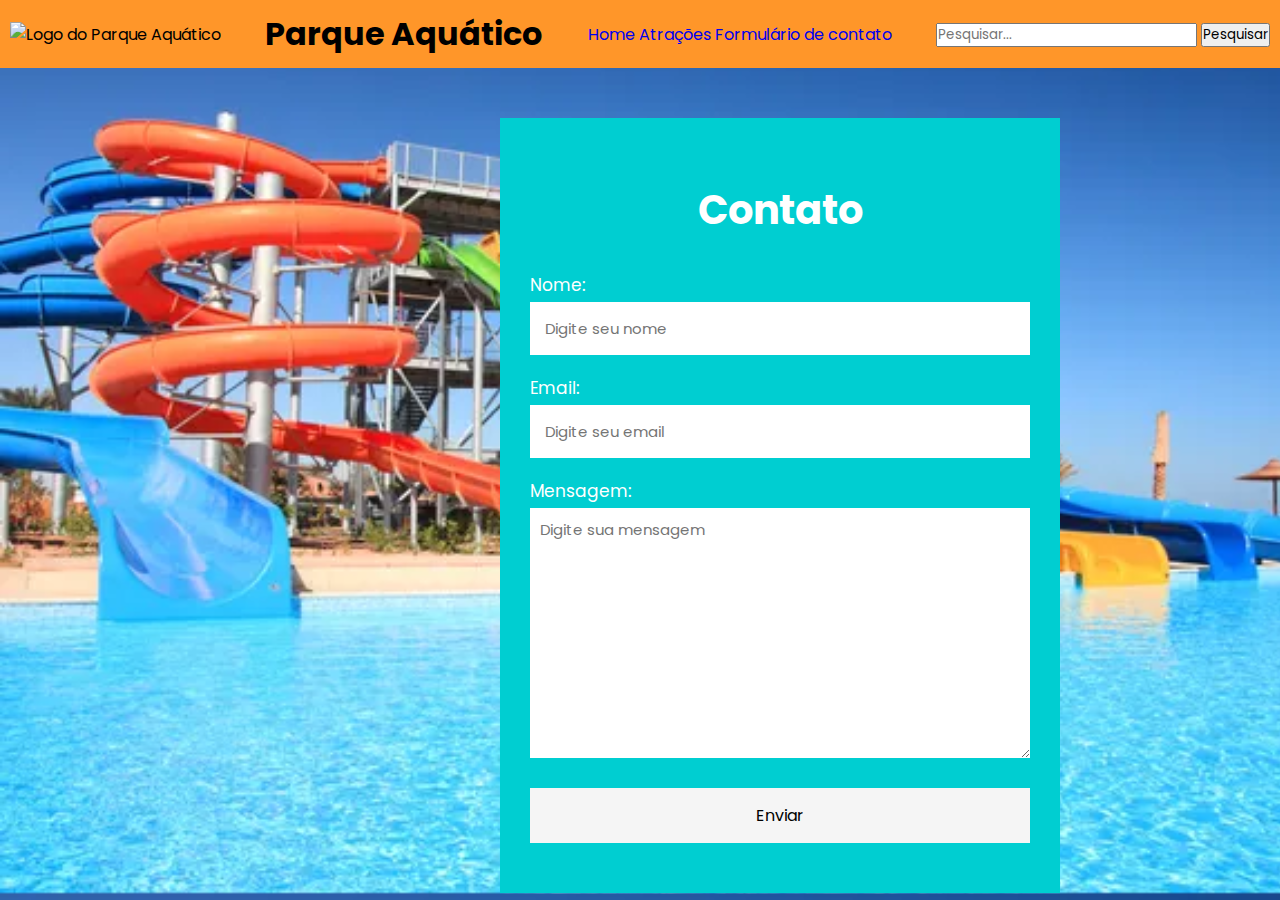
==== contato.html @ 7379f58d "contato" ====
<!DOCTYPE html>
<html lang="pt-br">
<head>
    <meta charset="UTF-8">
    <meta http-equiv="X-UA-Compatible" content="IE=edge">
    <meta name="viewport" content="width=device-width, initial-scale=1.0">
    <link rel="stylesheet" href="contato.css">
    <title>Formulário</title>
</head>
<body>
    <header>
        <img src="images/logo.png" alt="Logo do Parque Aquático">
        <h1>Parque Aquático</h1>
        <!-- Links -->
        <nav>
          <a href="index.html">Home</a>
          <a href="atracoes.html" class="nav1">Atrações</a>
          <a href="contato.html">Formulário de contato</a>
        </nav>
        <!-- Barra de pesquisa -->
        <div class="pesquisa">
          <input type="text" placeholder="Pesquisar...">
          <button type="submit">Pesquisar</button>
        </div>
      </header>
      
      <section>
        <h2>Contato</h2>
        <form action="https://api.staticforms.xyz/submit" method="post">
            <label>Nome:</label>
            <input type="text" name="name" placeholder="Digite seu nome" autocomplete="off" required>
            <label>Email:</label>
            <input type="email" name="email" placeholder="Digite seu email" autocomplete="off" required>
            <label>Mensagem:</label>
            <textarea name="message" cols="30" rows="10" placeholder="Digite sua mensagem" required></textarea>
            <button type="submit">Enviar</button>

            <input type="hidden" name="accessKey" value="042be0d3-84fa-4ae8-aaed-2434cda72cac">
            <input type="hidden" name="redirectTo" value="http://127.0.0.1:5501/obrigado.html">
        </form>
    </section>
</body>
</html>
---- contato.css ----
@import url('https://fonts.googleapis.com/css2?family=Poppins:ital,wght@0,100;0,200;0,300;0,400;0,500;0,600;0,700;0,800;0,900;1,100;1,200;1,300;1,400;1,500;1,600;1,700;1,800;1,900&family=Sawarabi+Gothic&display=swap');

:root {
    --laranja: #ff9629;
    --azul: rgb(58, 203, 203)
}

* {
    text-decoration: none;
    margin: 0;
    padding: 0;
    font-family:'Poppins', sans-serif;
}
body{

    background-image: url(imgs/parque\ 2.jpg);
    background-size: cover;
   
  
    
}
header {
    display: flex;
    justify-content: space-between;
    padding: 10px 10px;
    align-items: center;
    background-color: var(--laranja);
    text-decoration: none;
}
section{
    
    align-items: flex-end;
    justify-content: center;
    flex-direction: column;
    padding: 30px;
    background: darkturquoise;
    width: 500px;
    margin-left: 500px;
    margin-top: 50px;
   
}
section h2{
    color: #ffff;
    font-size: 2.5rem;
    margin: 2rem;
    text-align: center;
}
section form{
    display: flex;
    flex-direction: column;
    width: 100%;
}
form label{
    color: #ffff;
    font-size: 17px;
    margin-bottom: 4px;
}
form input{
    padding: 15px;
    outline: none;
    border: 0;
    margin-bottom: 20px;
    font-size: 15px;
    transition: all 0.5s;
}
form input:focus{
    border-radius: 16px;
}
form textarea{
    padding: 10px;
    outline: none;
    border: 0;
    font-size: 15px;
    margin-bottom: 30px;
    transition: all 0.5s;
}
form textarea:focus{
    border-radius: 16px;
}
form button{
    padding: 15px;
    cursor: pointer;
    font-size: 16px;
    background: transparent;
    background-color: #f5f5f5;
    transition: all 1s;
    margin-bottom: 20px;
    border: #f5f5f5;
}
 
button:hover { background-color: #ffffffdf; }
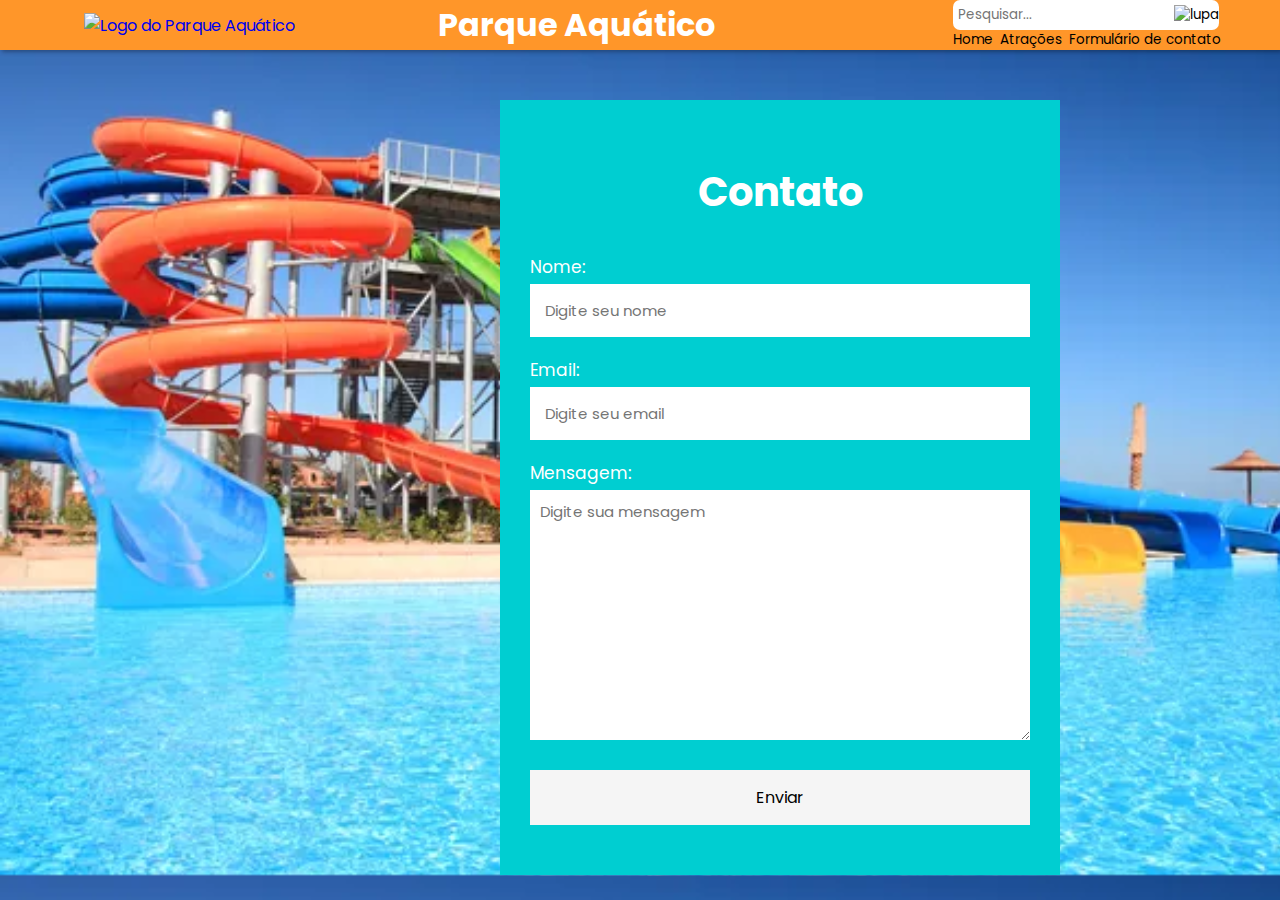
==== commit eaa6300d: "." ====
--- a/contato.html
+++ b/contato.html
@@ -4,26 +4,39 @@
     <meta charset="UTF-8">
     <meta http-equiv="X-UA-Compatible" content="IE=edge">
     <meta name="viewport" content="width=device-width, initial-scale=1.0">
+    <link rel="shortcut icon" href="#" type="image/x-icon" />
     <link rel="stylesheet" href="contato.css">
     <title>Formulário</title>
 </head>
 <body>
-    <header>
-        <img src="images/logo.png" alt="Logo do Parque Aquático">
-        <h1>Parque Aquático</h1>
-        <!-- Links -->
-        <nav>
-          <a href="index.html">Home</a>
-          <a href="atracoes.html" class="nav1">Atrações</a>
-          <a href="contato.html">Formulário de contato</a>
-        </nav>
-        <!-- Barra de pesquisa -->
-        <div class="pesquisa">
-          <input type="text" placeholder="Pesquisar...">
-          <button type="submit">Pesquisar</button>
-        </div>
-      </header>
-      
+  <header>
+    <div class="div-logo">
+      <a href="#"><img src="assets/logo.png" alt="Logo do Parque Aquático" id="logo-img"></a>
+    </div>
+    <h1>Parque Aquático</h1>
+    <!-- Links -->
+
+    <div class="div-hamburguer">
+      <button id="hamburguer"><img src="assets/hamburguer.png" alt=""></button>
+    </div>
+
+    <div class="header-direita" id="menu">
+      <button id="botao-fechar"><img src="assets/fechar.png" alt=""></button>
+
+      <nav class="nav-header">
+        <a href="index.html">Home</a>
+        <a href="atracoes.html">Atrações</a>
+        <a href="contato.html">Formulário de contato</a>
+      </nav>
+      <!-- Barra de pesquisa -->
+      <div class="pesquisa">
+        <input type="text" placeholder="Pesquisar..."  id="pesquisar">
+        <button type="submit" id="pesquisa-button"><img src="assets/lupa.png" alt="lupa"></button>
+      </div>
+    </div>
+  </header>
+  <script src="hamburguer.js"></script>
+  
       <section>
         <h2>Contato</h2>
         <form action="https://api.staticforms.xyz/submit" method="post">
--- a/contato.css
+++ b/contato.css
@@ -15,17 +15,82 @@
 
     background-image: url(imgs/parque\ 2.jpg);
     background-size: cover;
-   
-  
+    width: 100%;
     
 }
 header {
     display: flex;
-    justify-content: space-between;
-    padding: 10px 10px;
+    flex-direction: row;
+    justify-content: space-around;
     align-items: center;
-    background-color: var(--laranja);
-    text-decoration: none;
+    background-color: #ff9629;
+    color: white;
+    box-shadow: 2px 2px 4px rgba(0, 0, 0, 0.3);
+}
+
+#botao-fechar {
+    display: none;
+}
+
+#hamburguer {
+    display: none;
+}
+
+.header-direita {
+    display: flex;
+    flex-direction: column-reverse;
+}
+
+#logo-img {
+    height: 90px;
+}
+
+#pesquisar {
+    border-radius: 7px;
+    outline: none;
+    border: none;
+    padding: 5px;
+    width: 256px;
+}
+
+.pesquisa {
+    position: relative;
+    /* background-color: red; */
+    width: fit-content;
+}
+
+#pesquisa-button img {
+    height: 20px;
+}
+
+#pesquisa-button {
+    border: none;
+    background-color: #ff982900;
+    position: absolute;
+    right: 0;
+    top: 15%;
+}
+
+.nav-header {
+    font-size: 13.5px;
+    display: flex;
+    flex-direction: row;
+    gap: 7px;
+}
+
+.nav-header a {
+    color: black;
+}
+
+.nav-header a:hover {
+    color: rgb(27, 92, 255);
+}
+
+.div-logo {
+    width: 260px;
+    /* background-color: red; */
+    display: flex;
+    justify-content: center;
 }
 section{
     
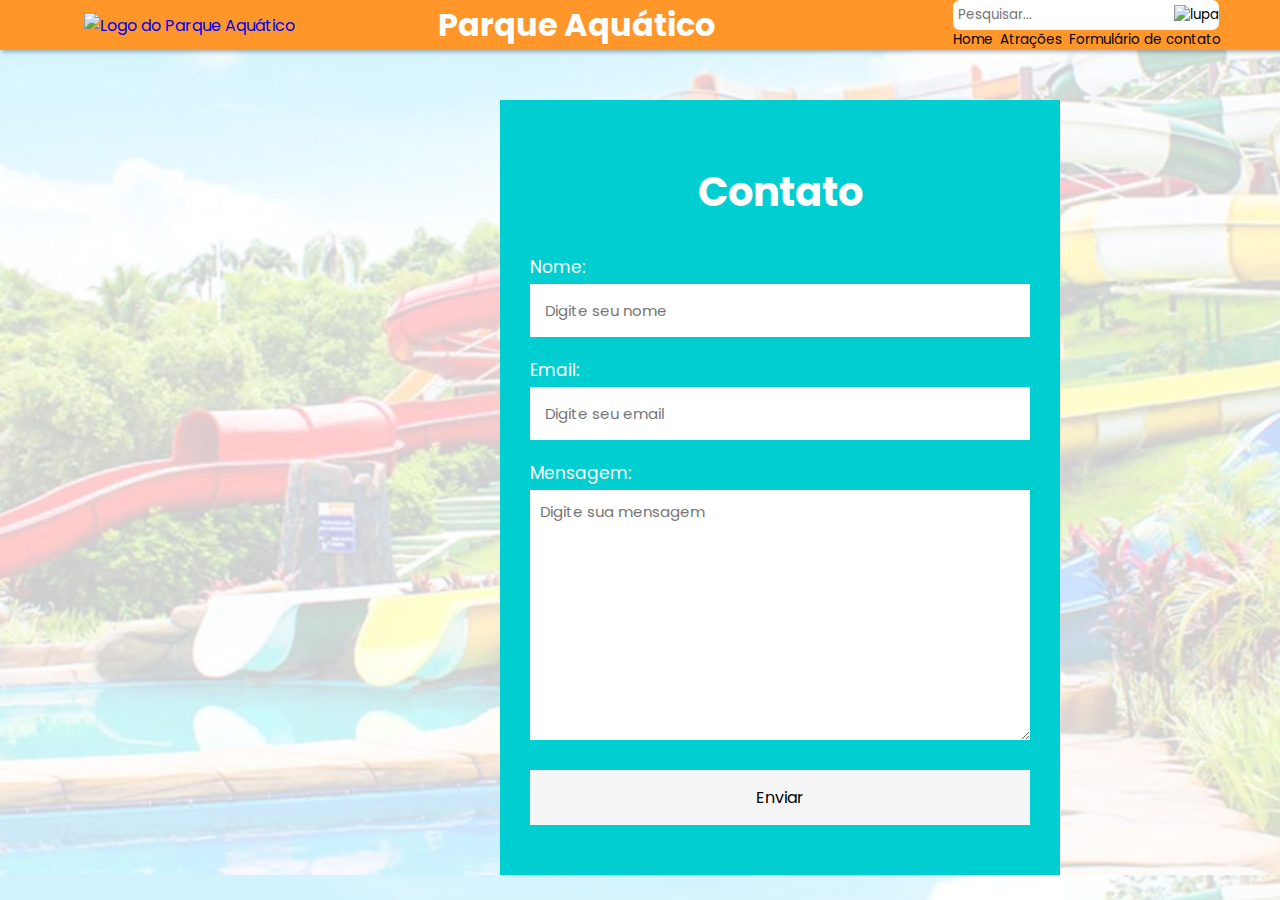
==== commit 085cac4a: "Merge branch 'main' of https://github.com/uAbyzou/parque-aquatico" ====
--- a/contato.html
+++ b/contato.html
@@ -15,14 +15,14 @@
     </div>
     <h1>Parque Aquático</h1>
     <!-- Links -->
-
+  
     <div class="div-hamburguer">
-      <button id="hamburguer"><img src="assets/hamburguer.png" alt=""></button>
+      <button id="hamburguer"><img src="atracoes/assets/hamburguer.png" alt=""></button>
     </div>
-
+  
     <div class="header-direita" id="menu">
-      <button id="botao-fechar"><img src="assets/fechar.png" alt=""></button>
-
+      <button id="botao-fechar"><img src="atracoes/assets/fechar.png" alt=""></button>
+  
       <nav class="nav-header">
         <a href="index.html">Home</a>
         <a href="atracoes.html">Atrações</a>
@@ -31,11 +31,11 @@
       <!-- Barra de pesquisa -->
       <div class="pesquisa">
         <input type="text" placeholder="Pesquisar..."  id="pesquisar">
-        <button type="submit" id="pesquisa-button"><img src="assets/lupa.png" alt="lupa"></button>
+        <button type="submit" id="pesquisa-button"><img src="atracoes/assets/lupa.png" alt="lupa"></button>
       </div>
     </div>
-  </header>
-  <script src="hamburguer.js"></script>
+       </header>
+  <script src="atracoes/hamburguer.js"></script>
   
       <section>
         <h2>Contato</h2>
--- a/contato.css
+++ b/contato.css
@@ -93,7 +93,6 @@
     justify-content: center;
 }
 section{
-    
     align-items: flex-end;
     justify-content: center;
     flex-direction: column;
@@ -153,4 +152,124 @@
     border: #f5f5f5;
 }
  
-button:hover { background-color: #ffffffdf; }+button:hover { background-color: #ffffffdf; }
+
+@media screen and (max-width: 990px) {
+    .principais {
+        flex-direction: column;
+    }
+}
+
+/*  */
+/*  */
+/*  */
+/*  */
+.container {
+    text-align: center;
+        
+}
+
+.heading {
+    color: #ff9629;
+}
+
+
+
+
+footer div a {
+    text-align: center;
+    margin: 20px;
+    margin-top: px;
+}
+
+
+body{
+    background-image: url(fundo2.jpg);
+    background-size: cover;
+    
+}
+
+.imga {
+    background-size: cover;
+} 
+
+@media (max-width: 992px) {
+    #botao-fechar {
+        display: block;
+    }
+    
+    #hamburguer {
+        display: block;
+    }
+
+    header h1 {
+        font-size: 15px;
+    }
+
+    #logo-img { 
+        height: 60px;
+    }
+
+    .div-logo {
+        width: 73.73px;
+    }
+
+    .div-hamburguer {
+        width: 73px;
+    }
+
+    #hamburguer {
+        height: 25px;
+        width: 25px;
+        background: none;
+        border: none;
+    }
+
+    #hamburguer img {
+        height: 25px;
+        width: 25px;
+    }
+
+    .desativado {
+        display: none;
+    }
+
+    .hamburguer-on {
+        display: flex;
+        flex-direction: column-reverse;
+        position: absolute;
+        background-color: #ffa545;
+        padding: 30px 15px 15px 15px;
+        border-radius: 7px;
+        top: 0;
+        gap: 10px;
+    }
+
+    .header-direita {
+        display: none;
+        flex-direction: column-reverse;
+    }
+
+    #pesquisar {
+        width: 150px;
+    }
+
+    .nav-header {
+        flex-direction: column;
+        align-items: center;
+    }
+
+    #botao-fechar {
+        height: 25px;
+        width: 25px;
+        background: none;
+        border: none;
+        position: absolute;
+        right: 0;
+        top: 0;
+    }
+
+    #botao-fechar img {
+        height: 25px;
+    }
+}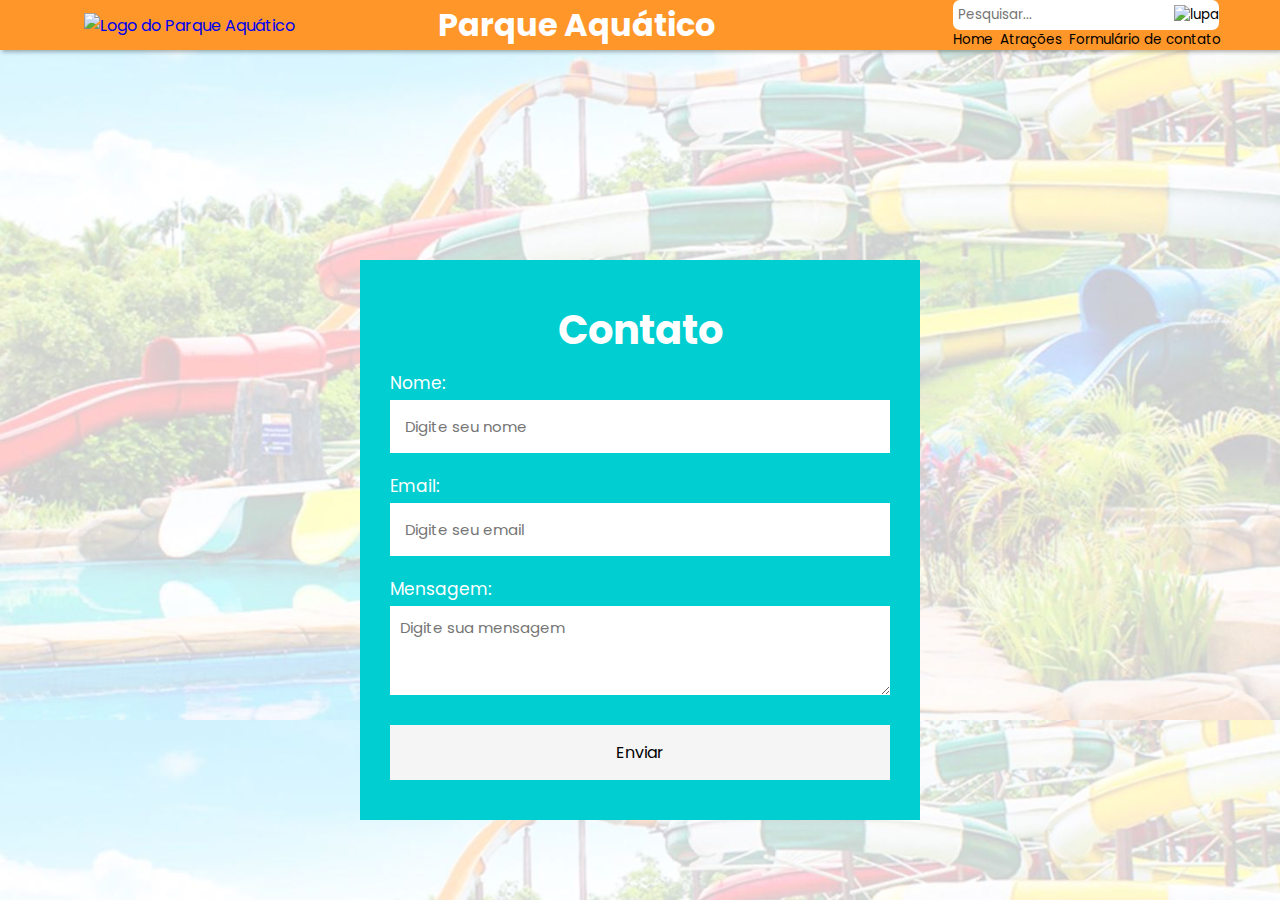
==== commit 383001e0: "corrigido" ====
--- a/contato.html
+++ b/contato.html
@@ -45,7 +45,7 @@
             <label>Email:</label>
             <input type="email" name="email" placeholder="Digite seu email" autocomplete="off" required>
             <label>Mensagem:</label>
-            <textarea name="message" cols="30" rows="10" placeholder="Digite sua mensagem" required></textarea>
+            <textarea name="message" cols="10" rows="3" placeholder="Digite sua mensagem" required></textarea>
             <button type="submit">Enviar</button>
 
             <input type="hidden" name="accessKey" value="042be0d3-84fa-4ae8-aaed-2434cda72cac">
--- a/contato.css
+++ b/contato.css
@@ -93,20 +93,22 @@
     justify-content: center;
 }
 section{
-    align-items: flex-end;
+    position: absolute;
+    align-items: center;
     justify-content: center;
     flex-direction: column;
     padding: 30px;
     background: darkturquoise;
     width: 500px;
-    margin-left: 500px;
-    margin-top: 50px;
-   
+    height: 500px;
+    top: 60%;
+    left: 50%;
+    transform: translate(-50%, -50%);
 }
 section h2{
     color: #ffff;
     font-size: 2.5rem;
-    margin: 2rem;
+    margin: 10px;
     text-align: center;
 }
 section form{
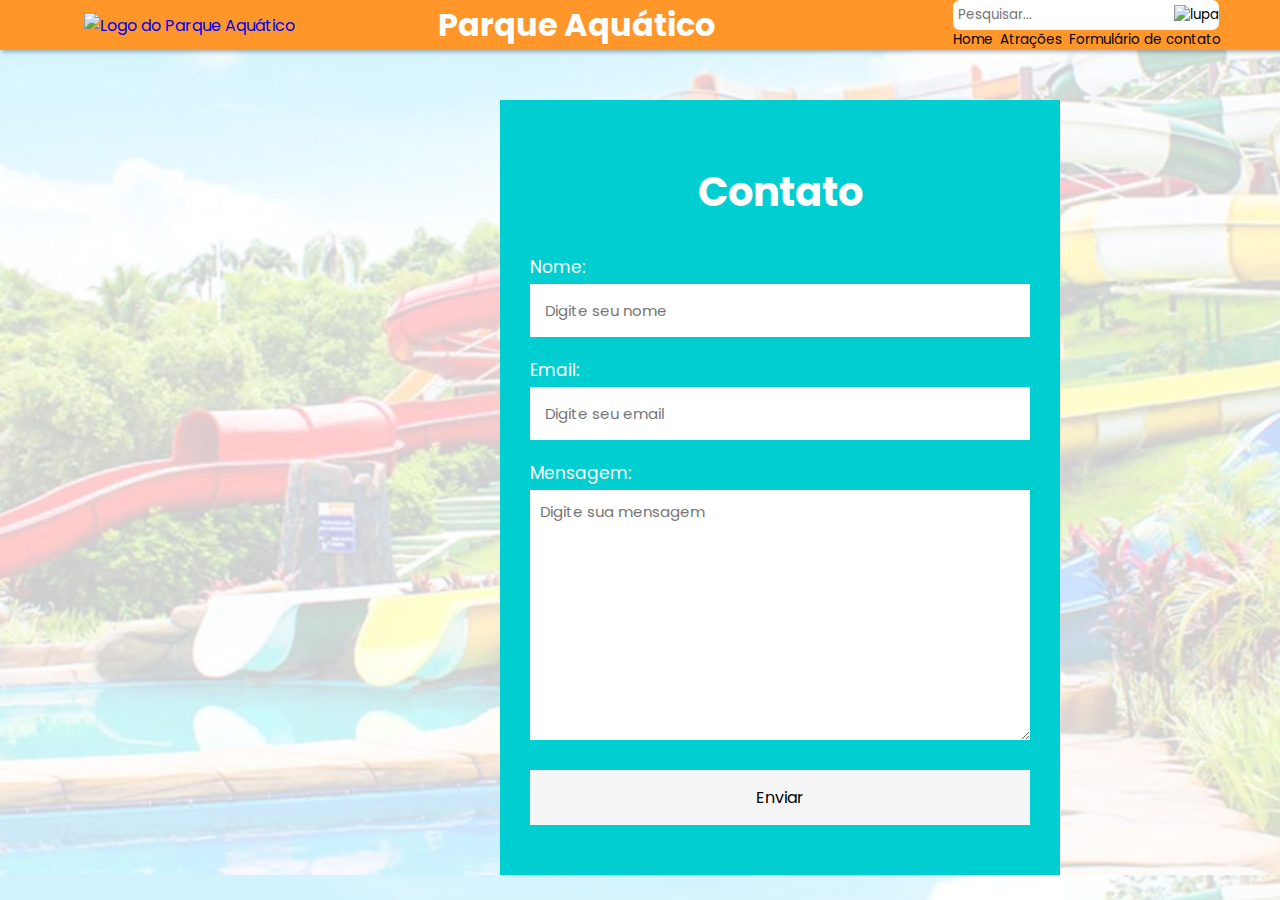
==== commit 4a5f3574: "." ====
--- a/contato.html
+++ b/contato.html
@@ -45,7 +45,7 @@
             <label>Email:</label>
             <input type="email" name="email" placeholder="Digite seu email" autocomplete="off" required>
             <label>Mensagem:</label>
-            <textarea name="message" cols="10" rows="3" placeholder="Digite sua mensagem" required></textarea>
+            <textarea name="message" cols="30" rows="10" placeholder="Digite sua mensagem" required></textarea>
             <button type="submit">Enviar</button>
 
             <input type="hidden" name="accessKey" value="042be0d3-84fa-4ae8-aaed-2434cda72cac">
--- a/contato.css
+++ b/contato.css
@@ -93,22 +93,21 @@
     justify-content: center;
 }
 section{
-    position: absolute;
-    align-items: center;
+    
+    align-items: flex-end;
     justify-content: center;
     flex-direction: column;
     padding: 30px;
     background: darkturquoise;
     width: 500px;
-    height: 500px;
-    top: 60%;
-    left: 50%;
-    transform: translate(-50%, -50%);
+    margin-left: 500px;
+    margin-top: 50px;
+   
 }
 section h2{
     color: #ffff;
     font-size: 2.5rem;
-    margin: 10px;
+    margin: 2rem;
     text-align: center;
 }
 section form{
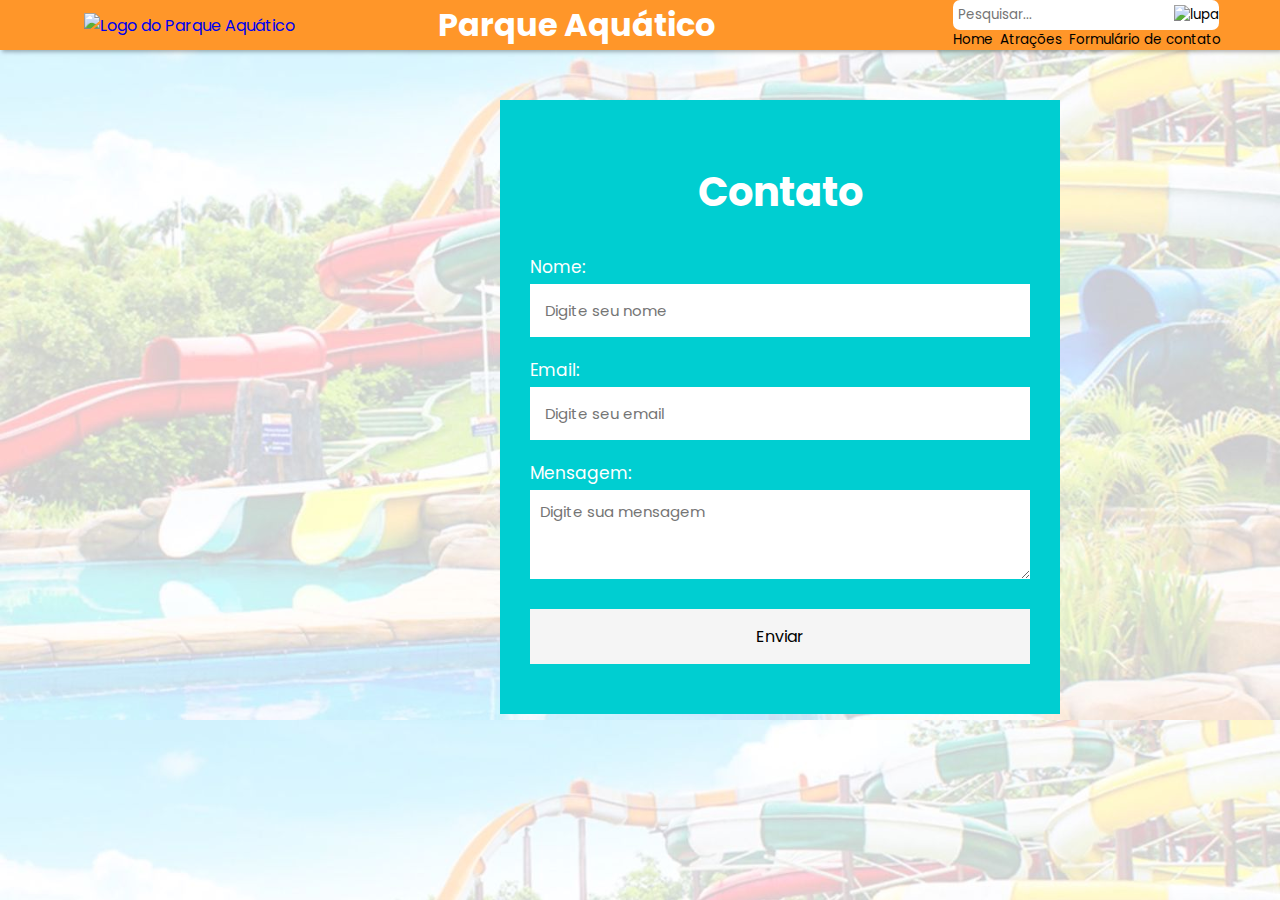
==== commit 468b76f4: "." ====
--- a/contato.html
+++ b/contato.html
@@ -4,7 +4,7 @@
     <meta charset="UTF-8">
     <meta http-equiv="X-UA-Compatible" content="IE=edge">
     <meta name="viewport" content="width=device-width, initial-scale=1.0">
-    <link rel="shortcut icon" href="#" type="image/x-icon" />
+    <link rel="shortcut icon" href="atracoes/assets/favicon.jpg" type="image/x-icon" />
     <link rel="stylesheet" href="contato.css">
     <title>Formulário</title>
 </head>
@@ -25,7 +25,7 @@
   
       <nav class="nav-header">
         <a href="index.html">Home</a>
-        <a href="atracoes.html">Atrações</a>
+        <a href="atracoes/atracoes.html">Atrações</a>
         <a href="contato.html">Formulário de contato</a>
       </nav>
       <!-- Barra de pesquisa -->
@@ -45,7 +45,7 @@
             <label>Email:</label>
             <input type="email" name="email" placeholder="Digite seu email" autocomplete="off" required>
             <label>Mensagem:</label>
-            <textarea name="message" cols="30" rows="10" placeholder="Digite sua mensagem" required></textarea>
+            <textarea name="message" cols="10" rows="3" placeholder="Digite sua mensagem" required></textarea>
             <button type="submit">Enviar</button>
 
             <input type="hidden" name="accessKey" value="042be0d3-84fa-4ae8-aaed-2434cda72cac">
